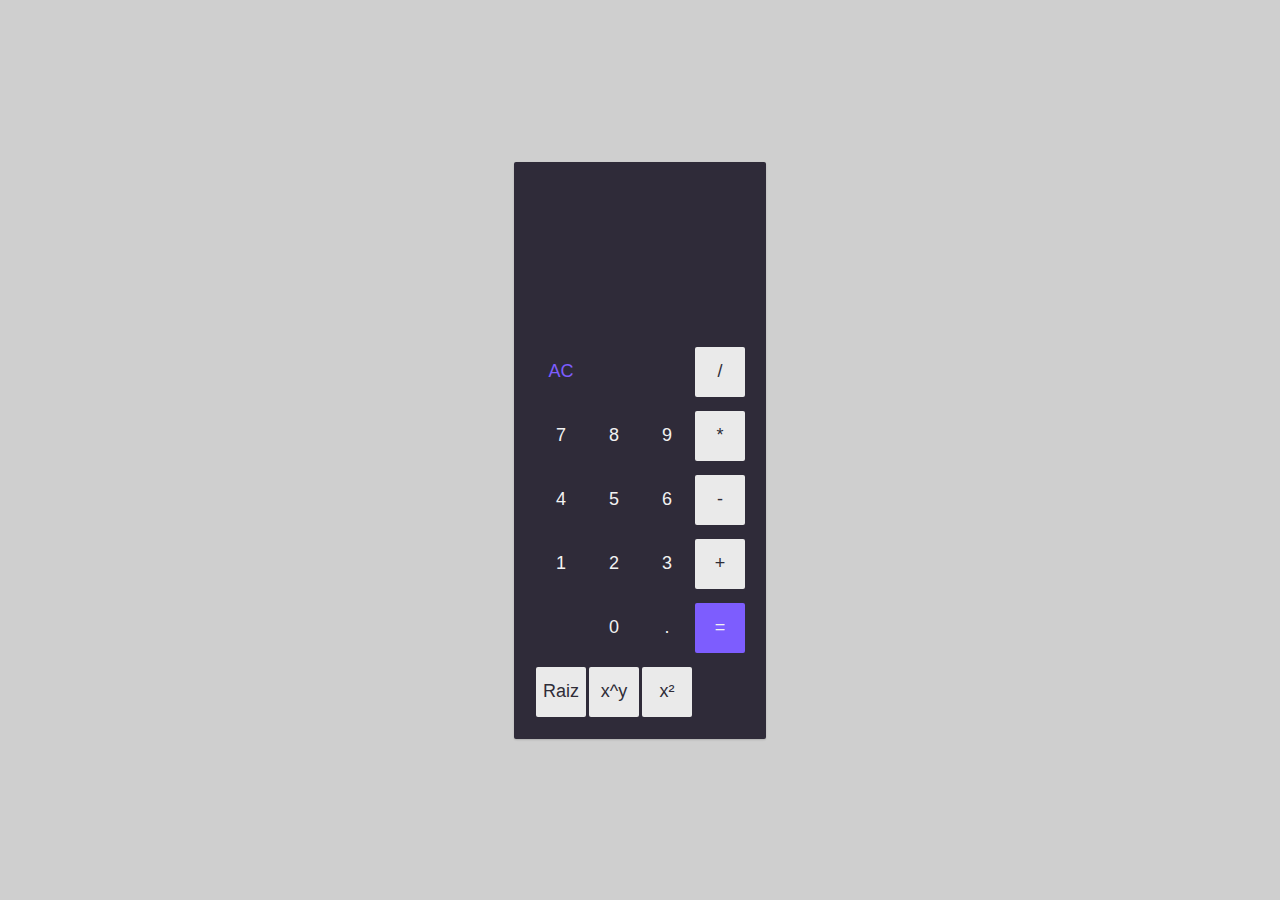
==== index.html @ c9755453 "finalizado" ====
<!DOCTYPE html>
<html lang="pt-br">

<head>
    <meta charset="UTF-8" />
    <meta name="viewport" content="width=device-width, initial-scale=1.0" />
    <link rel="stylesheet" href="style.css">

    <title>Calculadora</title>
</head>

<body>


    <div class="calculator">

        <div class="display">
            <input type="text" id="conta"></input>
            <h2 class="resultado"></h2>
        </div>

        <div class="row">
            <button class="button purple-text" id="apagartudo">AC</button>
            <div></div>
            <div></div>
            <button class="button gray" id="dividir">/</button>
        </div>

        <div class="row">
            <button class="button" id="number7">7</button>
            <button class="button" id="number8">8</button>
            <button class="button" id="number9">9</button>
            <button class="button gray" id="multiplicar">*</button>
        </div>

        <div class="row">
            <button class="button" id="number4">4</button>
            <button class="button" id="number5">5</button>
            <button class="button" id="number6">6</button>
            <button class="button gray" id="subtrair">-</button>
        </div>

        <div class="row">
            <button class="button" id="number1">1</button>
            <button class="button" id="number2">2</button>
            <button class="button" id="number3">3</button>
            <button class="button gray" id="Adicao">+</button>
        </div>

        <div class="row">
            <div></div>
            <button class="button" id="number0">0</button>
            <button class="button" id="ponto">.</button>
            <button class="button purple" id="igual">=</button>
        </div>

        <div class="row">
            <button class="button gray" id="Raiz">Raiz</button>
            <button class="button gray" id="elevadoy">x^y</button>
            <button class="button gray" id="elevado2">x²</button>
        </div>
    </div>
    <script type="text/javascript" src="script.js"></script>

</body>

</html>
---- style.css ----
* {
  box-sizing: border-box;
  margin: 0;
  outline: 0;
  padding: 0;
}

body {
  background: url(/img/background.png) #cfcfcf;
  color: #111111;
  font-size: 16px;

  /* FLEX */
  align-items: center;
  display: flex;
  justify-content: center;
}

body,
input,
textarea,
button {
  font-family: "Roboto", sans-serif;
}

html,
body {
  height: 100%;
}

/* CALCULATOR CONTAINER */
.calculator {
  animation: sideIn 480ms cubic-bezier(0.42, 0, 0.21, 1);
  background-color: #2f2b39;
  border-radius: 2px;
  box-shadow: 0 1px 2px rgba(0, 0, 0, 0.15);
  padding: 10px 20px;
  width: 252px;
}

/* DISPLAY */
.display {
  margin: 50px 0 60px;
  text-align: right;
}

.display input {
  background: transparent;
  border: none;
  color: #f2f2f2;
  font-size: 40px;
  font-weight: 400;
  text-align: right;
  width: 100%;
}

.display h2 {
  color: #6d53d6;
  font-size: 15px;
  font-weight: 500;
  height: 18px;
}

/* ROW GRID */
.row {
  display: grid;
  grid-template-columns: repeat(4, 25%);
  margin-bottom: 10px;
}

/* BUTTON */
.button {
  background-color: transparent;
  border: none;
  border-radius: 2px;
  color: #f2f2f2;
  cursor: pointer;
  font-size: 18px;
  font-weight: 500;
  height: 50px;
  margin: 2px;
  transition: all 0.15s ease-in-out;
  width: 50px;
}

.button:hover {
  transform: scale(1.04);
}
.button:active {
  transform: scale(0.97);
}

/* COLORS */
.gray {
  background-color: #eaeaea;
  color: #2f2d38;
}

.purple {
  background-color: #7d5dfe;
  color: #f2f2f2;
}

.purple-text {
  color: #7d5dfe;
}

/* ANIMATION */
@keyframes sideIn {
  from {
    transform: translateY(-150px);
    opacity: 0;
  }

  50% {
    transform: translateY(-75px);
  }

  to {
    transform: translateY(0);
    opacity: 1;
  }
}
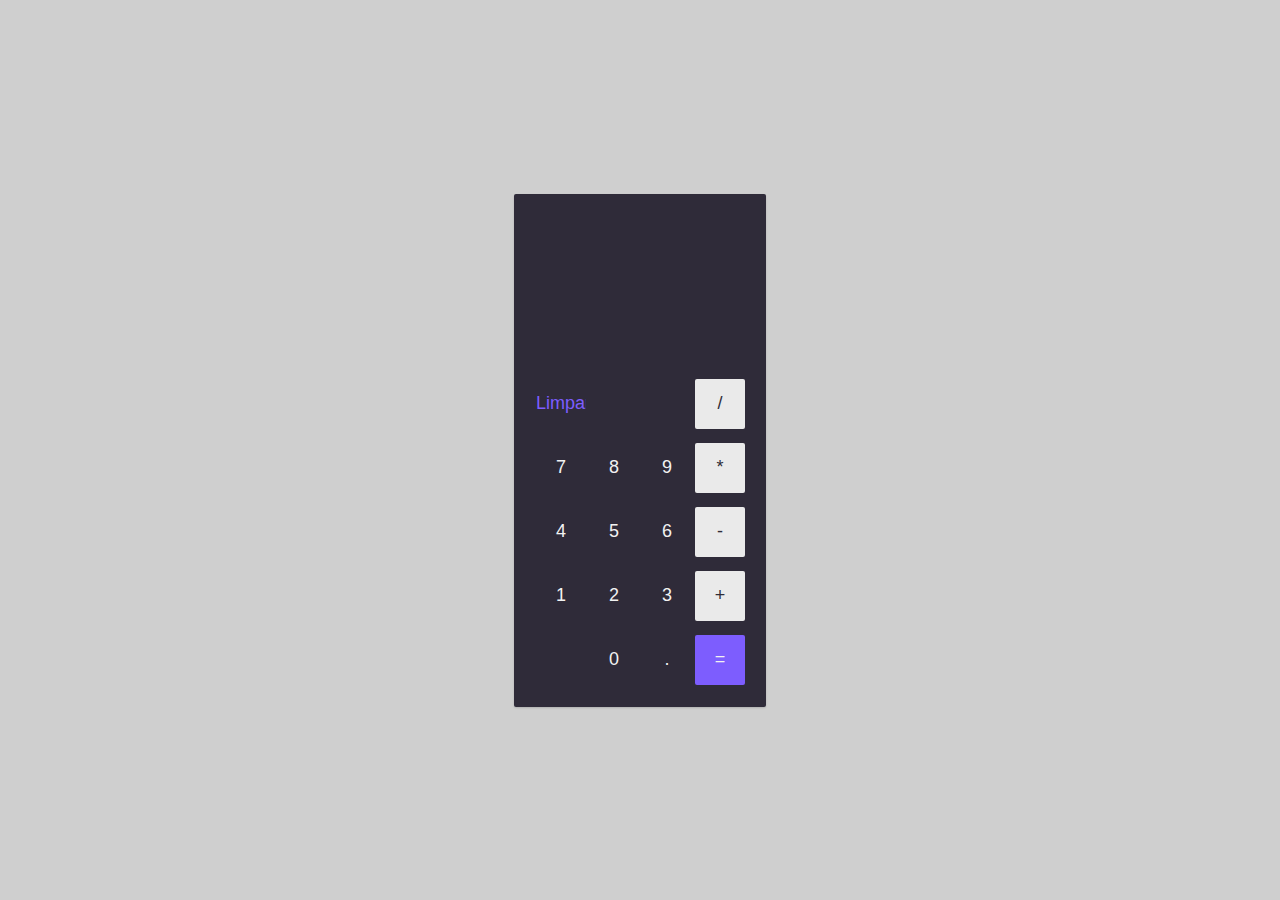
==== commit 6714d49c: "finalizado 07/12" ====
--- a/index.html
+++ b/index.html
@@ -20,7 +20,7 @@
         </div>
 
         <div class="row">
-            <button class="button purple-text" id="apagartudo">AC</button>
+            <input type="button" class="button purple-text" value="Limpar" onclick="click_limpar();" />
             <div></div>
             <div></div>
             <button class="button gray" id="dividir">/</button>
@@ -53,12 +53,6 @@
             <button class="button" id="ponto">.</button>
             <button class="button purple" id="igual">=</button>
         </div>
-
-        <div class="row">
-            <button class="button gray" id="Raiz">Raiz</button>
-            <button class="button gray" id="elevadoy">x^y</button>
-            <button class="button gray" id="elevado2">x²</button>
-        </div>
     </div>
     <script type="text/javascript" src="script.js"></script>
 
